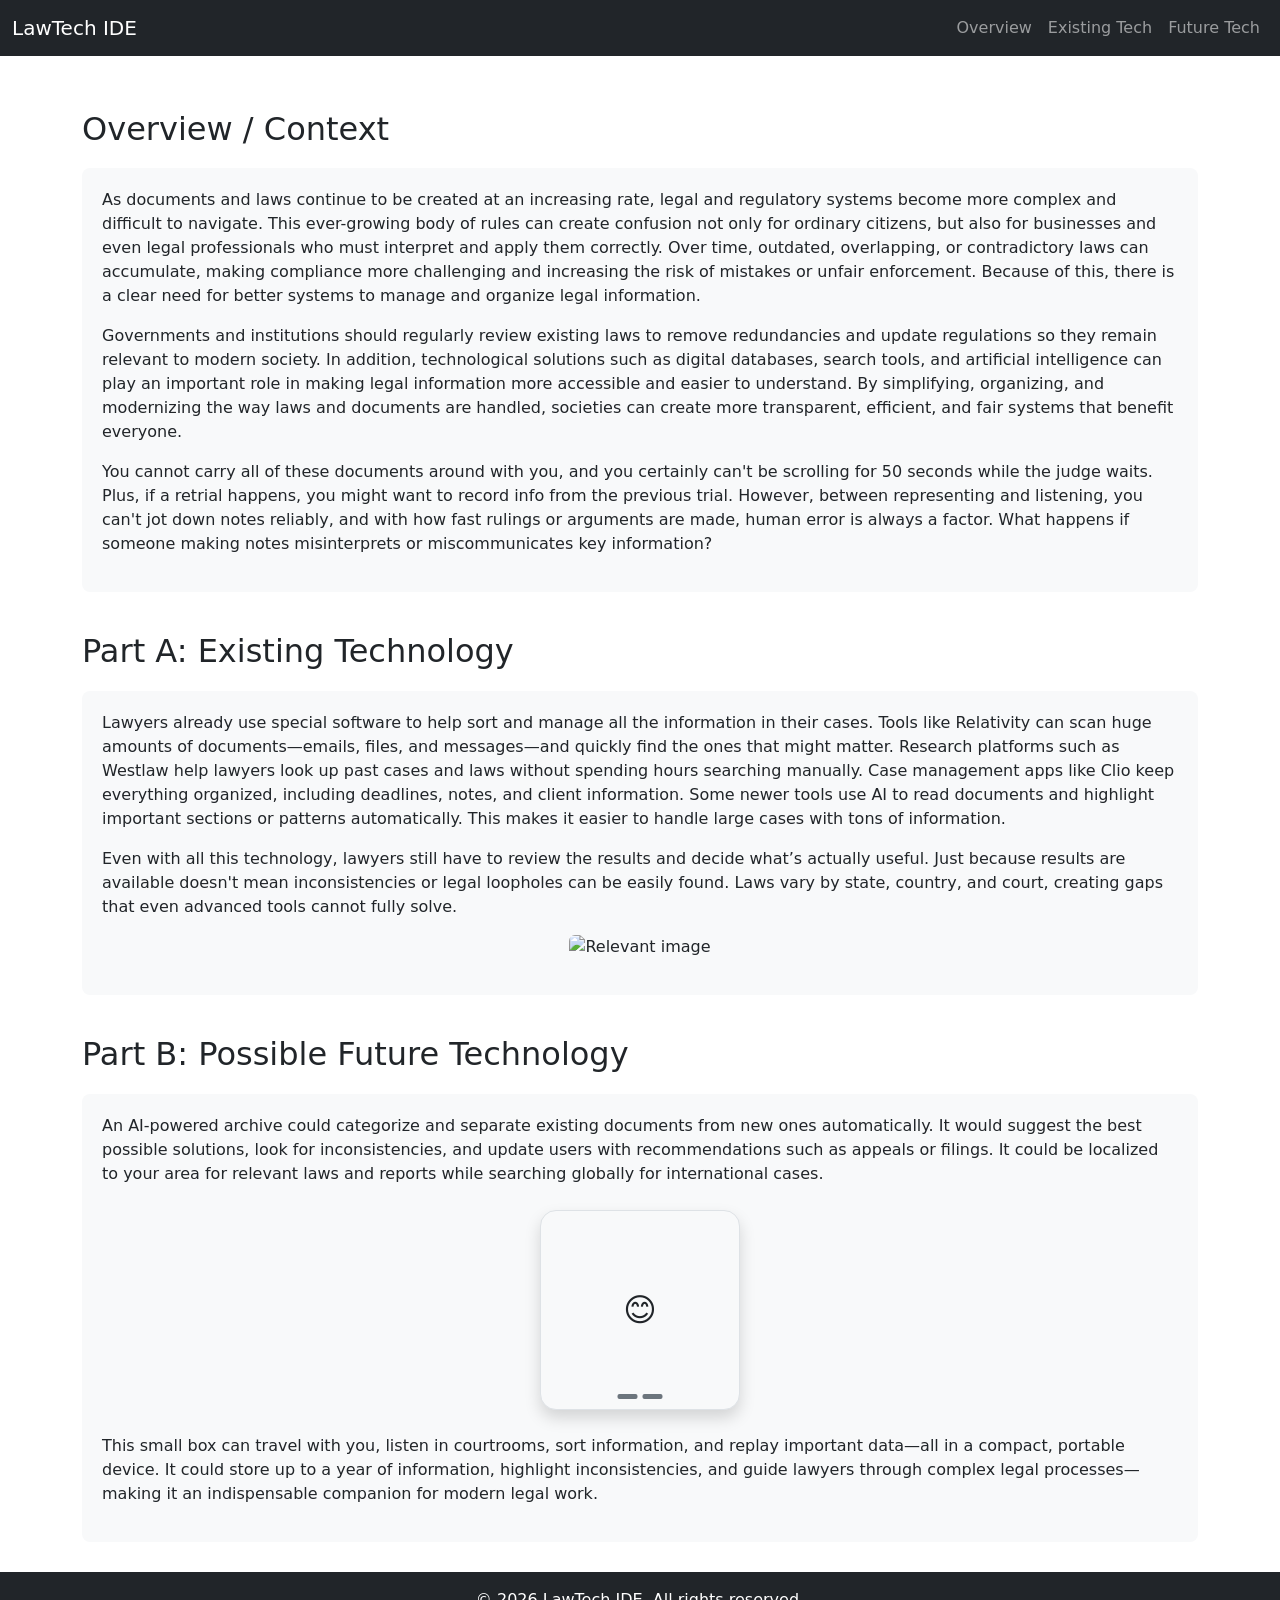
==== index.html @ 270663e6 "save" ====
<!DOCTYPE html>
<html lang="en">
<head>
    <meta charset="UTF-8">
    <meta name="viewport" content="width=device-width, initial-scale=1.0">
    <title>Law Technology Overview</title>
    <!-- Bootstrap CSS -->
    <link href="https://cdn.jsdelivr.net/npm/bootstrap@5.3.2/dist/css/bootstrap.min.css" rel="stylesheet">
    <style>
        body {
            padding-top: 70px;
        }
        .section-title {
            margin-top: 40px;
            margin-bottom: 20px;
        }
        .content-box {
            background-color: #f8f9fa;
            padding: 20px;
            border-radius: 8px;
            margin-bottom: 30px;
        }
        .code-editor-placeholder {
            background-color: #e9ecef;
            height: 300px;
            border-radius: 5px;
            padding: 10px;
            font-family: monospace;
            overflow-y: auto;
        }
    </style>
</head>
<body>

<!-- Navbar -->
<nav class="navbar navbar-expand-lg navbar-dark bg-dark fixed-top">
  <div class="container-fluid">
    <a class="navbar-brand" href="#">LawTech IDE</a>
    <button class="navbar-toggler" type="button" data-bs-toggle="collapse" data-bs-target="#navbarNav"
      aria-controls="navbarNav" aria-expanded="false" aria-label="Toggle navigation">
      <span class="navbar-toggler-icon"></span>
    </button>
    <div class="collapse navbar-collapse" id="navbarNav">
      <ul class="navbar-nav ms-auto">
        <li class="nav-item"><a class="nav-link" href="#overview">Overview</a></li>
        <li class="nav-item"><a class="nav-link" href="#existing-tech">Existing Tech</a></li>
        <li class="nav-item"><a class="nav-link" href="#future-tech">Future Tech</a></li>
      </ul>
    </div>
  </div>
</nav>

<!-- Overview Section -->
<div class="container" id="overview">
    <h2 class="section-title">Overview / Context</h2>
    <div class="content-box">
        <p>As documents and laws continue to be created at an increasing rate, legal and regulatory systems become more complex and difficult to navigate. This ever-growing body of rules can create confusion not only for ordinary citizens, but also for businesses and even legal professionals who must interpret and apply them correctly. Over time, outdated, overlapping, or contradictory laws can accumulate, making compliance more challenging and increasing the risk of mistakes or unfair enforcement. Because of this, there is a clear need for better systems to manage and organize legal information.</p>
        <p>Governments and institutions should regularly review existing laws to remove redundancies and update regulations so they remain relevant to modern society. In addition, technological solutions such as digital databases, search tools, and artificial intelligence can play an important role in making legal information more accessible and easier to understand. By simplifying, organizing, and modernizing the way laws and documents are handled, societies can create more transparent, efficient, and fair systems that benefit everyone.</p>
        <p>You cannot carry all of these documents around with you, and you certainly can't be scrolling for 50 seconds while the judge waits. Plus, if a retrial happens, you might want to record info from the previous trial. However, between representing and listening, you can't jot down notes reliably, and with how fast rulings or arguments are made, human error is always a factor. What happens if someone making notes misinterprets or miscommunicates key information?</p>
    </div>
</div>

<!-- Existing Technology Section -->
<div class="container" id="existing-tech">
    <h2 class="section-title">Part A: Existing Technology</h2>
    <div class="content-box">
        <p>Lawyers already use special software to help sort and manage all the information in their cases. Tools like Relativity can scan huge amounts of documents—emails, files, and messages—and quickly find the ones that might matter. Research platforms such as Westlaw help lawyers look up past cases and laws without spending hours searching manually. Case management apps like Clio keep everything organized, including deadlines, notes, and client information. Some newer tools use AI to read documents and highlight important sections or patterns automatically. This makes it easier to handle large cases with tons of information.</p>
        <p>Even with all this technology, lawyers still have to review the results and decide what’s actually useful. Just because results are available doesn't mean inconsistencies or legal loopholes can be easily found. Laws vary by state, country, and court, creating gaps that even advanced tools cannot fully solve.</p>
        <div class="text-center my-3">
            <img src="image_URL" alt="Relevant image" class="img-fluid rounded">
        </div>
    </div>
</div>

<!-- Future Technology Section -->
<div class="container" id="future-tech">
    <h2 class="section-title">Part B: Possible Future Technology</h2>
    <div class="content-box">
        <p>An AI-powered archive could categorize and separate existing documents from new ones automatically. It would suggest the best possible solutions, look for inconsistencies, and update users with recommendations such as appeals or filings. It could be localized to your area for relevant laws and reports while searching globally for international cases.</p>

        <!-- Mock device showcasing the future AI -->
        <div class="d-flex justify-content-center my-4">
            <div class="border rounded-4 shadow p-3" style="width:200px; height:200px; background-color:#f8f9fa; position: relative;">
                <!-- Cute face screen -->
                <div style="width:100%; height:100%; display:flex; align-items:center; justify-content:center; font-size:2rem;">
                    😊
                </div>
                <!-- Optional small details/buttons -->
                <div style="position:absolute; bottom:10px; left:50%; transform:translateX(-50%); display:flex; gap:5px;">
                    <div style="width:20px; height:5px; background:#6c757d; border-radius:2px;"></div>
                    <div style="width:20px; height:5px; background:#6c757d; border-radius:2px;"></div>
                </div>
            </div>
        </div>

        <p>This small box can travel with you, listen in courtrooms, sort information, and replay important data—all in a compact, portable device. It could store up to a year of information, highlight inconsistencies, and guide lawyers through complex legal processes—making it an indispensable companion for modern legal work.</p>
    </div>
</div>

<!-- Footer -->
<footer class="bg-dark text-white text-center py-3 mt-4">
    &copy; 2026 LawTech IDE. All rights reserved.
</footer>

<!-- Bootstrap JS -->
<script src="https://cdn.jsdelivr.net/npm/bootstrap@5.3.2/dist/js/bootstrap.bundle.min.js"></script>
</body>
</html>
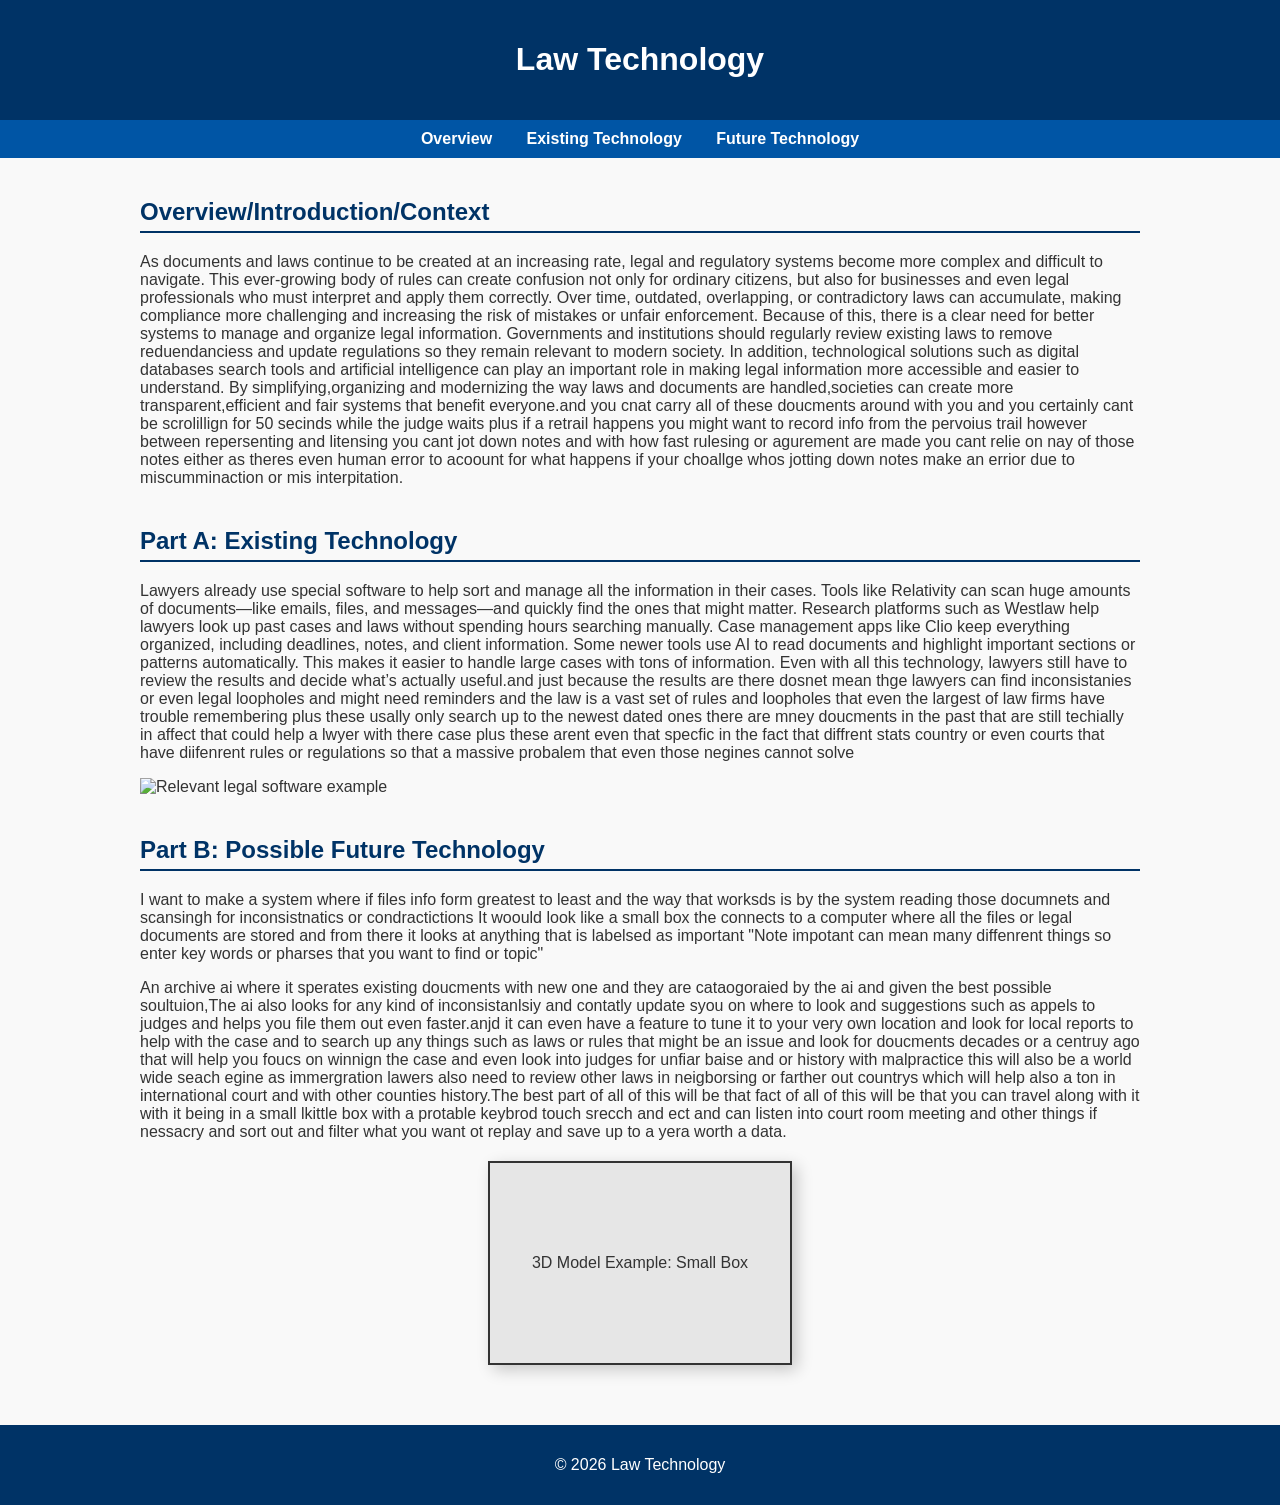
==== commit ead54a49: "avse" ====
--- a/index.html
+++ b/index.html
@@ -3,106 +3,118 @@
 <head>
     <meta charset="UTF-8">
     <meta name="viewport" content="width=device-width, initial-scale=1.0">
-    <title>Law Technology Overview</title>
-    <!-- Bootstrap CSS -->
-    <link href="https://cdn.jsdelivr.net/npm/bootstrap@5.3.2/dist/css/bootstrap.min.css" rel="stylesheet">
+    <title>Law Technology</title>
     <style>
         body {
-            padding-top: 70px;
+            font-family: Arial, sans-serif;
+            margin: 0;
+            padding: 0;
+            background-color: #f9f9f9;
+            color: #333;
         }
-        .section-title {
-            margin-top: 40px;
-            margin-bottom: 20px;
+
+        header {
+            background-color: #003366;
+            color: #fff;
+            padding: 20px;
+            text-align: center;
         }
-        .content-box {
-            background-color: #f8f9fa;
+
+        nav {
+            background-color: #0055a5;
+            padding: 10px;
+            text-align: center;
+        }
+
+        nav a {
+            color: #fff;
+            margin: 0 15px;
+            text-decoration: none;
+            font-weight: bold;
+        }
+
+        main {
             padding: 20px;
-            border-radius: 8px;
-            margin-bottom: 30px;
+            max-width: 1000px;
+            margin: auto;
         }
-        .code-editor-placeholder {
-            background-color: #e9ecef;
-            height: 300px;
-            border-radius: 5px;
-            padding: 10px;
-            font-family: monospace;
-            overflow-y: auto;
+
+        section {
+            margin-bottom: 40px;
+        }
+
+        h2 {
+            color: #003366;
+            border-bottom: 2px solid #003366;
+            padding-bottom: 5px;
+        }
+
+        img {
+            max-width: 100%;
+            height: auto;
+            display: block;
+            margin: 15px 0;
+        }
+
+        .frame-example {
+            border: 2px solid #333;
+            width: 300px;
+            height: 200px;
+            margin: 20px auto;
+            display: flex;
+            align-items: center;
+            justify-content: center;
+            background-color: #e6e6e6;
+            box-shadow: 5px 5px 15px rgba(0,0,0,0.2);
+        }
+
+        footer {
+            background-color: #003366;
+            color: #fff;
+            text-align: center;
+            padding: 15px;
         }
     </style>
 </head>
 <body>
 
-<!-- Navbar -->
-<nav class="navbar navbar-expand-lg navbar-dark bg-dark fixed-top">
-  <div class="container-fluid">
-    <a class="navbar-brand" href="#">LawTech IDE</a>
-    <button class="navbar-toggler" type="button" data-bs-toggle="collapse" data-bs-target="#navbarNav"
-      aria-controls="navbarNav" aria-expanded="false" aria-label="Toggle navigation">
-      <span class="navbar-toggler-icon"></span>
-    </button>
-    <div class="collapse navbar-collapse" id="navbarNav">
-      <ul class="navbar-nav ms-auto">
-        <li class="nav-item"><a class="nav-link" href="#overview">Overview</a></li>
-        <li class="nav-item"><a class="nav-link" href="#existing-tech">Existing Tech</a></li>
-        <li class="nav-item"><a class="nav-link" href="#future-tech">Future Tech</a></li>
-      </ul>
-    </div>
-  </div>
+<header>
+    <h1>Law Technology</h1>
+</header>
+
+<nav>
+    <a href="#overview">Overview</a>
+    <a href="#existing-tech">Existing Technology</a>
+    <a href="#future-tech">Future Technology</a>
 </nav>
 
-<!-- Overview Section -->
-<div class="container" id="overview">
-    <h2 class="section-title">Overview / Context</h2>
-    <div class="content-box">
-        <p>As documents and laws continue to be created at an increasing rate, legal and regulatory systems become more complex and difficult to navigate. This ever-growing body of rules can create confusion not only for ordinary citizens, but also for businesses and even legal professionals who must interpret and apply them correctly. Over time, outdated, overlapping, or contradictory laws can accumulate, making compliance more challenging and increasing the risk of mistakes or unfair enforcement. Because of this, there is a clear need for better systems to manage and organize legal information.</p>
-        <p>Governments and institutions should regularly review existing laws to remove redundancies and update regulations so they remain relevant to modern society. In addition, technological solutions such as digital databases, search tools, and artificial intelligence can play an important role in making legal information more accessible and easier to understand. By simplifying, organizing, and modernizing the way laws and documents are handled, societies can create more transparent, efficient, and fair systems that benefit everyone.</p>
-        <p>You cannot carry all of these documents around with you, and you certainly can't be scrolling for 50 seconds while the judge waits. Plus, if a retrial happens, you might want to record info from the previous trial. However, between representing and listening, you can't jot down notes reliably, and with how fast rulings or arguments are made, human error is always a factor. What happens if someone making notes misinterprets or miscommunicates key information?</p>
-    </div>
-</div>
+<main>
+    <section id="overview">
+        <h2>Overview/Introduction/Context</h2>
+        <p>As documents and laws continue to be created at an increasing rate, legal and regulatory systems become more complex and difficult to navigate. This ever-growing body of rules can create confusion not only for ordinary citizens, but also for businesses and even legal professionals who must interpret and apply them correctly. Over time, outdated, overlapping, or contradictory laws can accumulate, making compliance more challenging and increasing the risk of mistakes or unfair enforcement. Because of this, there is a clear need for better systems to manage and organize legal information. Governments and institutions should regularly review existing laws to remove reduendanciess and update regulations so they remain relevant to modern society. In addition, technological solutions such as digital databases search tools and artificial intelligence can play an important role in making legal information more accessible and easier to understand. By simplifying,organizing and modernizing the way laws and documents are handled,societies can create more transparent,efficient and fair systems that benefit everyone.and you cnat carry all of these doucments around with you and you certainly cant be scrolillign for 50 secinds while the judge waits plus if a retrail happens you might want to record info from the pervoius trail however between repersenting and litensing you cant jot down notes and with how fast rulesing or agurement are made you cant relie on nay of those notes either as theres even human error to acoount for what happens if your choallge whos jotting down notes make an errior due to miscumminaction or mis interpitation.</p>
+    </section>
 
-<!-- Existing Technology Section -->
-<div class="container" id="existing-tech">
-    <h2 class="section-title">Part A: Existing Technology</h2>
-    <div class="content-box">
-        <p>Lawyers already use special software to help sort and manage all the information in their cases. Tools like Relativity can scan huge amounts of documents—emails, files, and messages—and quickly find the ones that might matter. Research platforms such as Westlaw help lawyers look up past cases and laws without spending hours searching manually. Case management apps like Clio keep everything organized, including deadlines, notes, and client information. Some newer tools use AI to read documents and highlight important sections or patterns automatically. This makes it easier to handle large cases with tons of information.</p>
-        <p>Even with all this technology, lawyers still have to review the results and decide what’s actually useful. Just because results are available doesn't mean inconsistencies or legal loopholes can be easily found. Laws vary by state, country, and court, creating gaps that even advanced tools cannot fully solve.</p>
-        <div class="text-center my-3">
-            <img src="image_URL" alt="Relevant image" class="img-fluid rounded">
+    <section id="existing-tech">
+        <h2>Part A: Existing Technology</h2>
+        <p>Lawyers already use special software to help sort and manage all the information in their cases. Tools like Relativity can scan huge amounts of documents—like emails, files, and messages—and quickly find the ones that might matter. Research platforms such as Westlaw help lawyers look up past cases and laws without spending hours searching manually. Case management apps like Clio keep everything organized, including deadlines, notes, and client information. Some newer tools use AI to read documents and highlight important sections or patterns automatically. This makes it easier to handle large cases with tons of information. Even with all this technology, lawyers still have to review the results and decide what’s actually useful.and just because the results are there dosnet mean thge lawyers can find inconsistanies or even legal loopholes and might need reminders and the law is a vast set of rules and loopholes that even the largest of law firms have trouble remembering plus these usally only search up to the newest dated ones there are mney doucments in the past that are still techially in affect that could help a lwyer with there case plus these arent even that specfic in the fact that diffrent stats country or even courts that have diifenrent rules or regulations so that a massive probalem that even those negines cannot solve</p>
+        <img src="image_URL_here" alt="Relevant legal software example">
+    </section>
+
+    <section id="future-tech">
+        <h2>Part B: Possible Future Technology</h2>
+        <p>I want to make a system where if files info form greatest to least and the way that worksds is by the system reading those documnets and scansingh for inconsistnatics or condractictions It woould look like a small box the connects to a computer where all the files or legal documents are stored and from there it looks at anything that is labelsed as important "Note impotant can mean many diffenrent things so enter key words or pharses that you want to find or topic"</p>
+
+        <p>An archive ai where it sperates existing doucments with new one and they are cataogoraied by the ai and given the best possible soultuion,The ai also looks for any kind of inconsistanlsiy and contatly update syou on where to look and suggestions such as appels to judges and helps you file them out even faster.anjd it can even have a feature to tune it to your very own location and look for local reports to help with the case and to search up any things such as laws or rules that might be an issue and look for doucments decades or a centruy ago that will help you foucs on winnign the case and even look into judges for unfiar baise and or history with malpractice this will also be a world wide seach egine as immergration lawers also need to review other laws in neigborsing or farther out countrys which will help also a ton in international court and with other counties history.The best part of all of this will be that fact of all of this will be that you can travel along with it with it being in a small lkittle box with a protable keybrod touch srecch and ect and can listen into court room meeting and other things if nessacry and sort out and filter what you want ot replay and save up to a yera worth a data.</p>
+
+        <div class="frame-example">
+            <p>3D Model Example: Small Box</p>
         </div>
-    </div>
-</div>
+    </section>
+</main>
 
-<!-- Future Technology Section -->
-<div class="container" id="future-tech">
-    <h2 class="section-title">Part B: Possible Future Technology</h2>
-    <div class="content-box">
-        <p>An AI-powered archive could categorize and separate existing documents from new ones automatically. It would suggest the best possible solutions, look for inconsistencies, and update users with recommendations such as appeals or filings. It could be localized to your area for relevant laws and reports while searching globally for international cases.</p>
-
-        <!-- Mock device showcasing the future AI -->
-        <div class="d-flex justify-content-center my-4">
-            <div class="border rounded-4 shadow p-3" style="width:200px; height:200px; background-color:#f8f9fa; position: relative;">
-                <!-- Cute face screen -->
-                <div style="width:100%; height:100%; display:flex; align-items:center; justify-content:center; font-size:2rem;">
-                    😊
-                </div>
-                <!-- Optional small details/buttons -->
-                <div style="position:absolute; bottom:10px; left:50%; transform:translateX(-50%); display:flex; gap:5px;">
-                    <div style="width:20px; height:5px; background:#6c757d; border-radius:2px;"></div>
-                    <div style="width:20px; height:5px; background:#6c757d; border-radius:2px;"></div>
-                </div>
-            </div>
-        </div>
-
-        <p>This small box can travel with you, listen in courtrooms, sort information, and replay important data—all in a compact, portable device. It could store up to a year of information, highlight inconsistencies, and guide lawyers through complex legal processes—making it an indispensable companion for modern legal work.</p>
-    </div>
-</div>
-
-<!-- Footer -->
-<footer class="bg-dark text-white text-center py-3 mt-4">
-    &copy; 2026 LawTech IDE. All rights reserved.
+<footer>
+    <p>&copy; 2026 Law Technology</p>
 </footer>
 
-<!-- Bootstrap JS -->
-<script src="https://cdn.jsdelivr.net/npm/bootstrap@5.3.2/dist/js/bootstrap.bundle.min.js"></script>
 </body>
 </html>
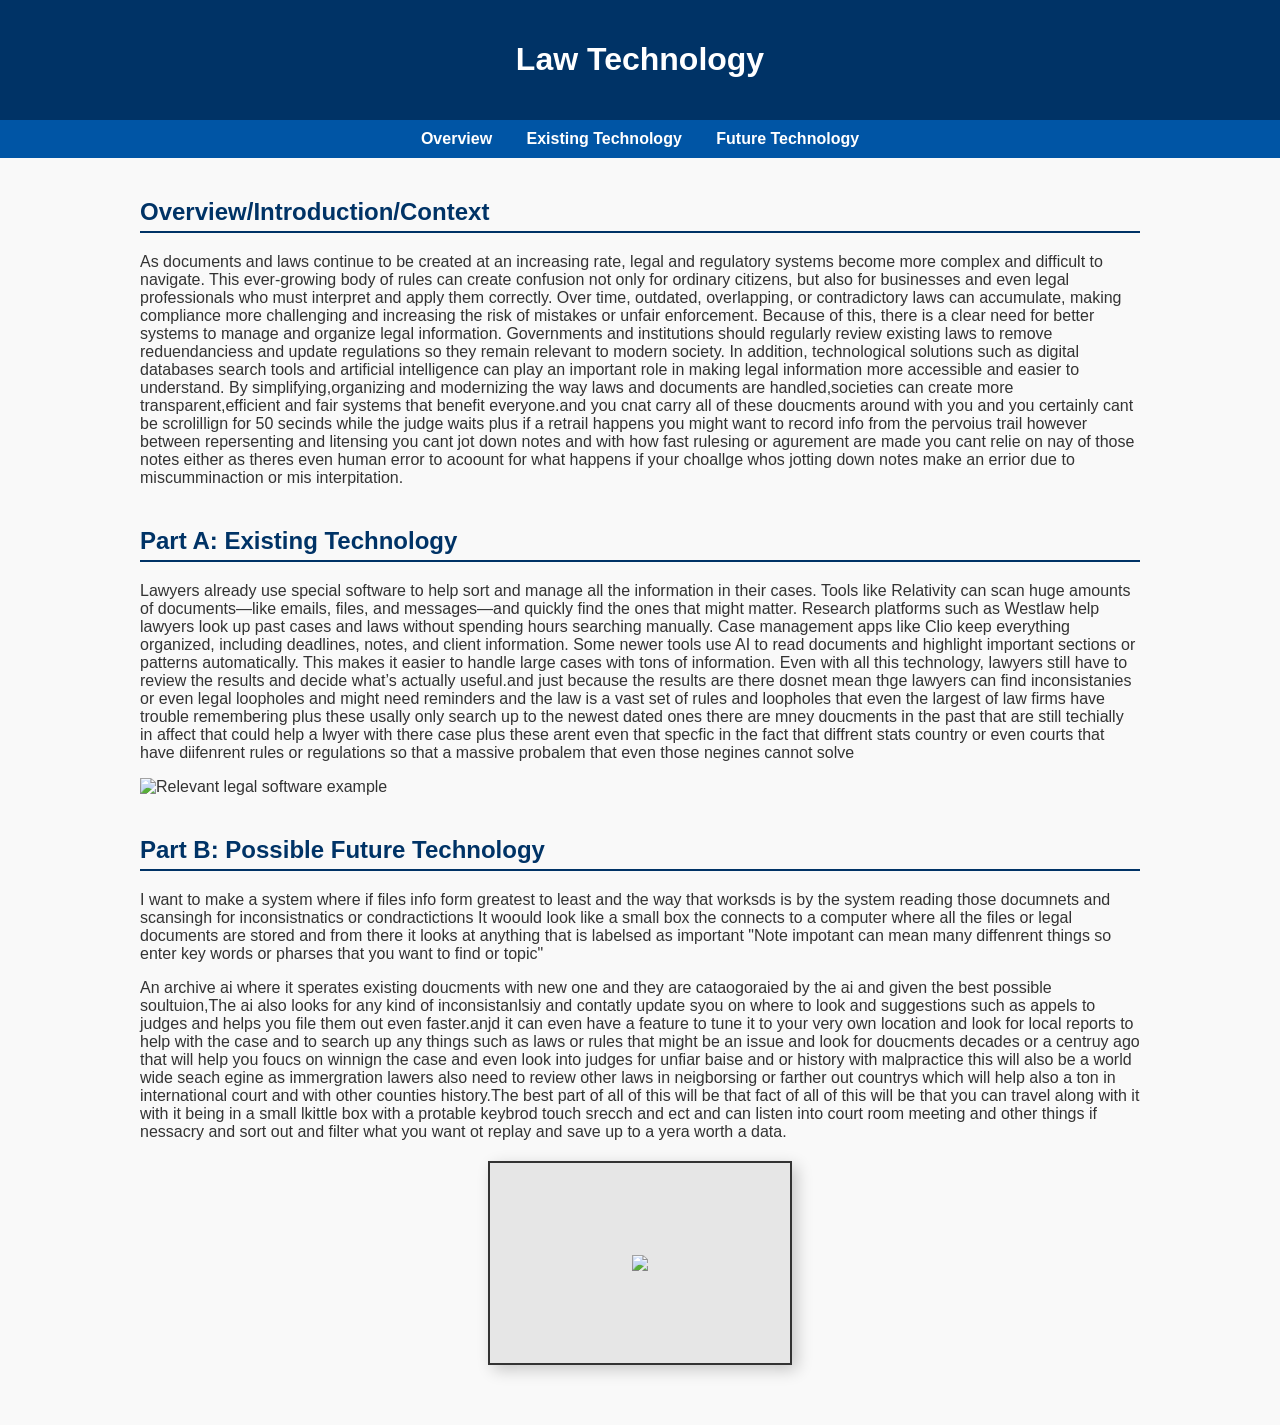
==== commit f730741c: "save" ====
--- a/index.html
+++ b/index.html
@@ -107,14 +107,12 @@
         <p>An archive ai where it sperates existing doucments with new one and they are cataogoraied by the ai and given the best possible soultuion,The ai also looks for any kind of inconsistanlsiy and contatly update syou on where to look and suggestions such as appels to judges and helps you file them out even faster.anjd it can even have a feature to tune it to your very own location and look for local reports to help with the case and to search up any things such as laws or rules that might be an issue and look for doucments decades or a centruy ago that will help you foucs on winnign the case and even look into judges for unfiar baise and or history with malpractice this will also be a world wide seach egine as immergration lawers also need to review other laws in neigborsing or farther out countrys which will help also a ton in international court and with other counties history.The best part of all of this will be that fact of all of this will be that you can travel along with it with it being in a small lkittle box with a protable keybrod touch srecch and ect and can listen into court room meeting and other things if nessacry and sort out and filter what you want ot replay and save up to a yera worth a data.</p>
 
         <div class="frame-example">
-            <p>3D Model Example: Small Box</p>
+    <img src="Screenshot 2026-05-03 10.15.03 PM.png"
+
         </div>
     </section>
 </main>
 
-<footer>
-    <p>&copy; 2026 Law Technology</p>
-</footer>
 
 </body>
 </html>
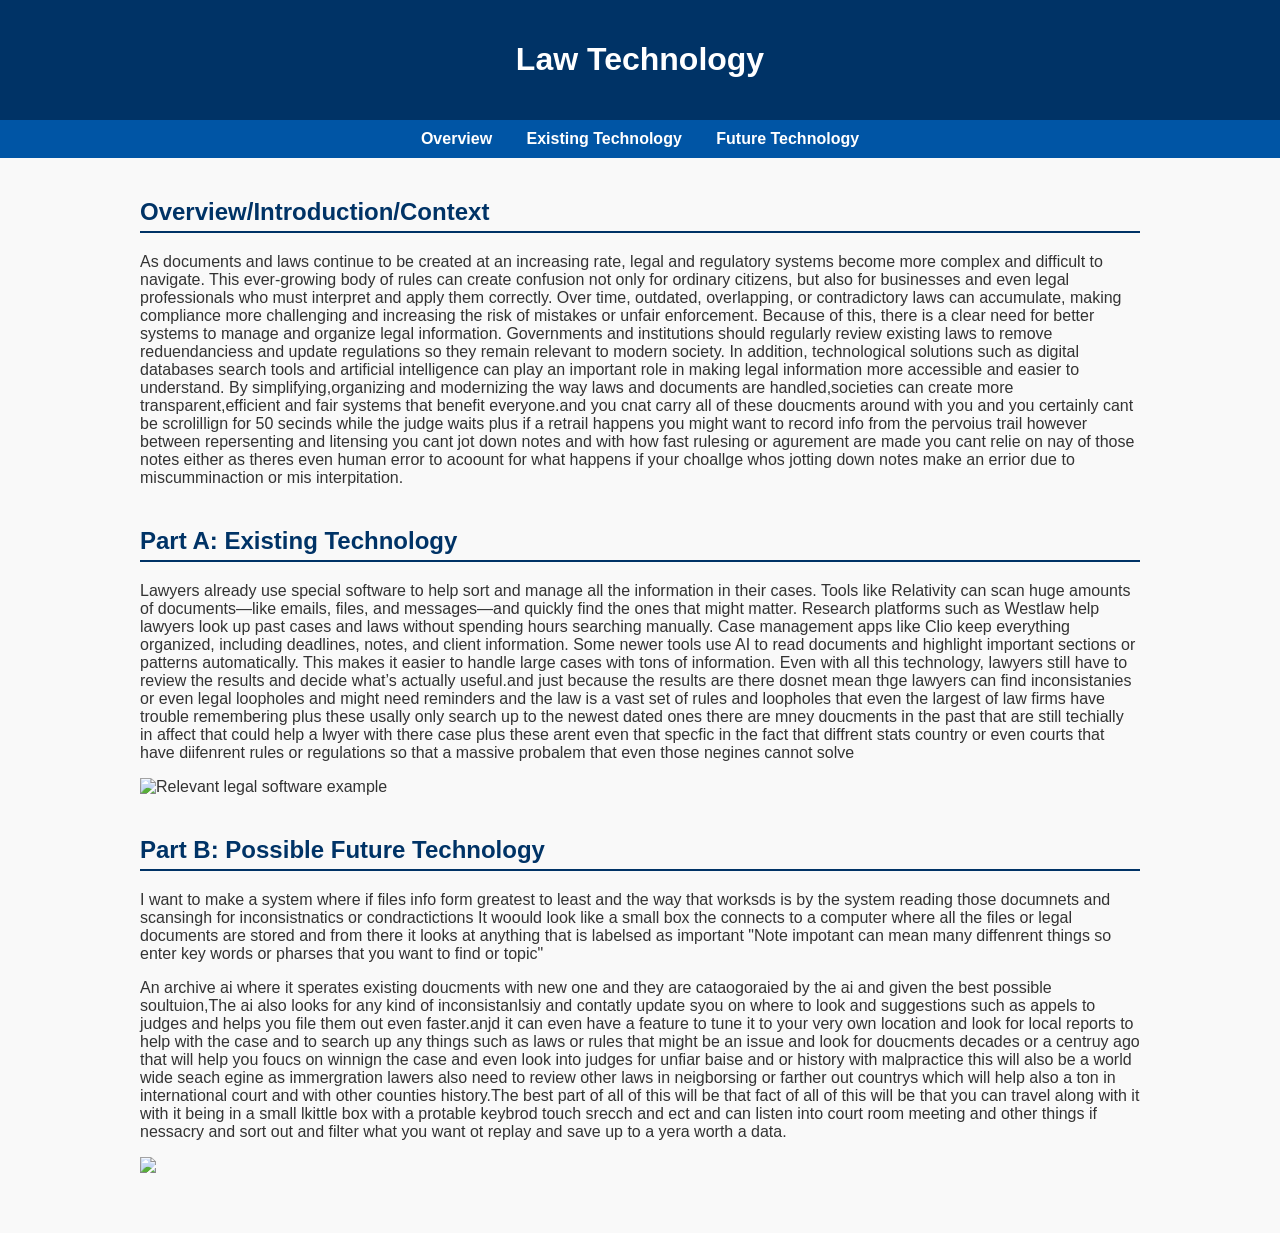
==== commit 8aaf8c69: "save" ====
--- a/index.html
+++ b/index.html
@@ -1,8 +1,5 @@
-<!DOCTYPE html>
-<html lang="en">
+
 <head>
-    <meta charset="UTF-8">
-    <meta name="viewport" content="width=device-width, initial-scale=1.0">
     <title>Law Technology</title>
     <style>
         body {
@@ -49,14 +46,14 @@
             padding-bottom: 5px;
         }
 
-        img {
+         {
             max-width: 100%;
             height: auto;
             display: block;
             margin: 15px 0;
         }
 
-        .frame-example {
+         {
             border: 2px solid #333;
             width: 300px;
             height: 200px;
@@ -97,7 +94,7 @@
     <section id="existing-tech">
         <h2>Part A: Existing Technology</h2>
         <p>Lawyers already use special software to help sort and manage all the information in their cases. Tools like Relativity can scan huge amounts of documents—like emails, files, and messages—and quickly find the ones that might matter. Research platforms such as Westlaw help lawyers look up past cases and laws without spending hours searching manually. Case management apps like Clio keep everything organized, including deadlines, notes, and client information. Some newer tools use AI to read documents and highlight important sections or patterns automatically. This makes it easier to handle large cases with tons of information. Even with all this technology, lawyers still have to review the results and decide what’s actually useful.and just because the results are there dosnet mean thge lawyers can find inconsistanies or even legal loopholes and might need reminders and the law is a vast set of rules and loopholes that even the largest of law firms have trouble remembering plus these usally only search up to the newest dated ones there are mney doucments in the past that are still techially in affect that could help a lwyer with there case plus these arent even that specfic in the fact that diffrent stats country or even courts that have diifenrent rules or regulations so that a massive probalem that even those negines cannot solve</p>
-        <img src="image_URL_here" alt="Relevant legal software example">
+        <img src="law-firms-logos.html" alt="Relevant legal software example">
     </section>
 
     <section id="future-tech">
@@ -107,7 +104,7 @@
         <p>An archive ai where it sperates existing doucments with new one and they are cataogoraied by the ai and given the best possible soultuion,The ai also looks for any kind of inconsistanlsiy and contatly update syou on where to look and suggestions such as appels to judges and helps you file them out even faster.anjd it can even have a feature to tune it to your very own location and look for local reports to help with the case and to search up any things such as laws or rules that might be an issue and look for doucments decades or a centruy ago that will help you foucs on winnign the case and even look into judges for unfiar baise and or history with malpractice this will also be a world wide seach egine as immergration lawers also need to review other laws in neigborsing or farther out countrys which will help also a ton in international court and with other counties history.The best part of all of this will be that fact of all of this will be that you can travel along with it with it being in a small lkittle box with a protable keybrod touch srecch and ect and can listen into court room meeting and other things if nessacry and sort out and filter what you want ot replay and save up to a yera worth a data.</p>
 
         <div class="frame-example">
-    <img src="Screenshot 2026-05-03 10.15.03 PM.png"
+    <img src=
 
         </div>
     </section>
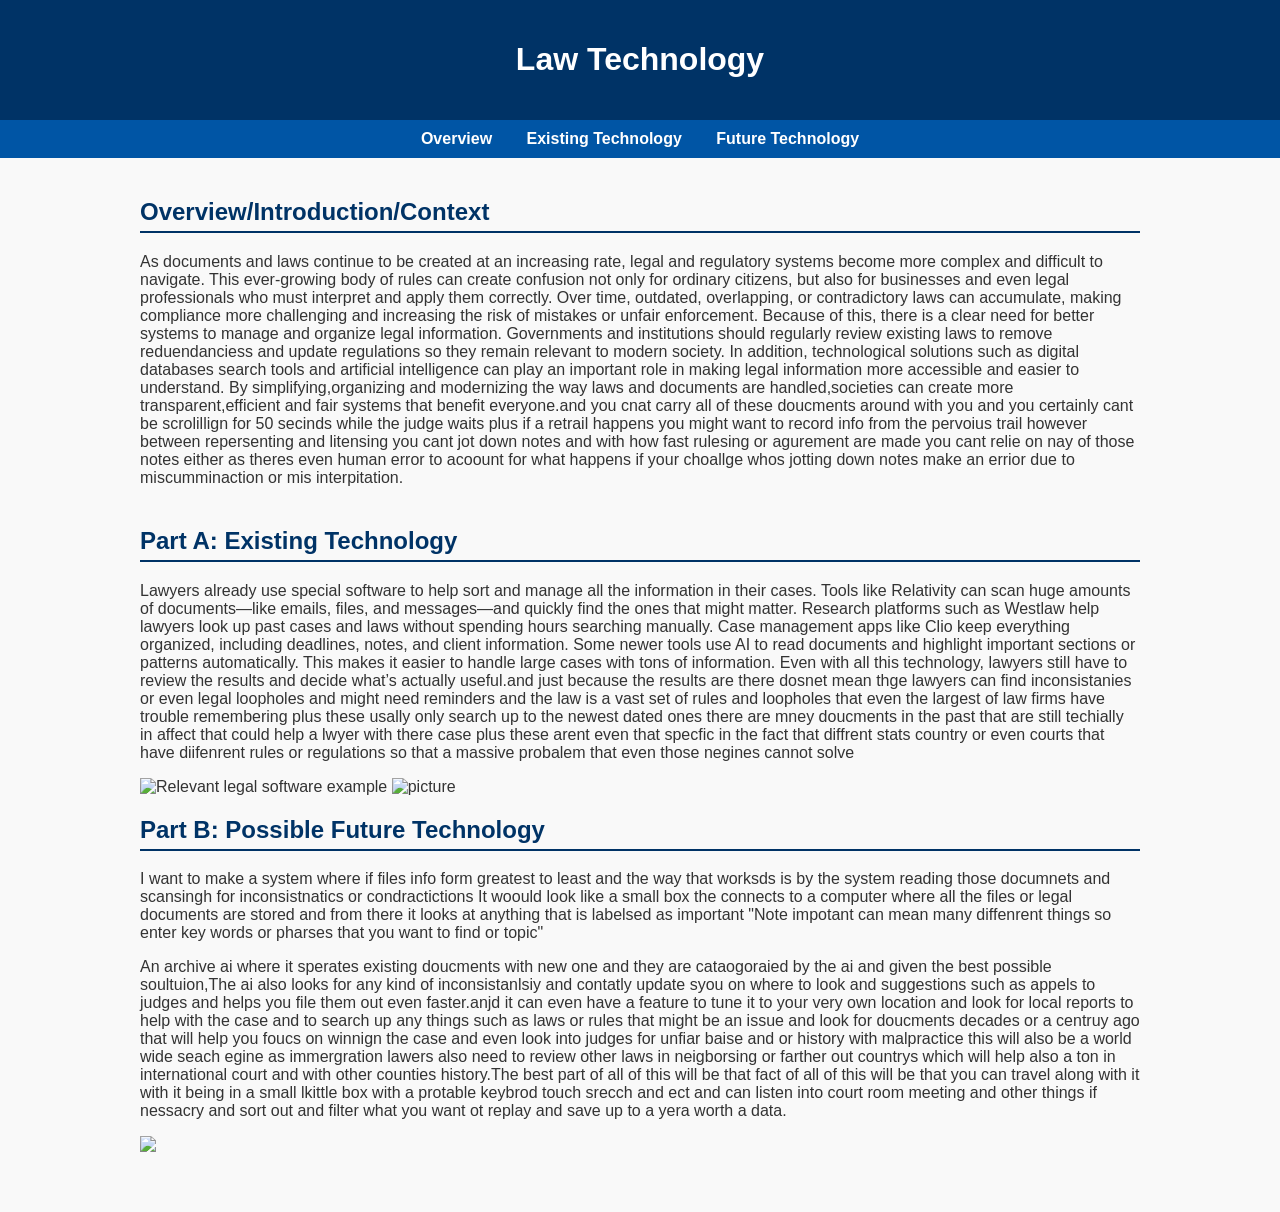
==== commit c05b5a55: "save" ====
--- a/index.html
+++ b/index.html
@@ -94,7 +94,8 @@
     <section id="existing-tech">
         <h2>Part A: Existing Technology</h2>
         <p>Lawyers already use special software to help sort and manage all the information in their cases. Tools like Relativity can scan huge amounts of documents—like emails, files, and messages—and quickly find the ones that might matter. Research platforms such as Westlaw help lawyers look up past cases and laws without spending hours searching manually. Case management apps like Clio keep everything organized, including deadlines, notes, and client information. Some newer tools use AI to read documents and highlight important sections or patterns automatically. This makes it easier to handle large cases with tons of information. Even with all this technology, lawyers still have to review the results and decide what’s actually useful.and just because the results are there dosnet mean thge lawyers can find inconsistanies or even legal loopholes and might need reminders and the law is a vast set of rules and loopholes that even the largest of law firms have trouble remembering plus these usally only search up to the newest dated ones there are mney doucments in the past that are still techially in affect that could help a lwyer with there case plus these arent even that specfic in the fact that diffrent stats country or even courts that have diifenrent rules or regulations so that a massive probalem that even those negines cannot solve</p>
-        <img src="law-firms-logos.html" alt="Relevant legal software example">
+        <img src="pic1jpeg" alt="Relevant legal software example">
+        <img src="pic2jpeg" alt="picture"
     </section>
 
     <section id="future-tech">
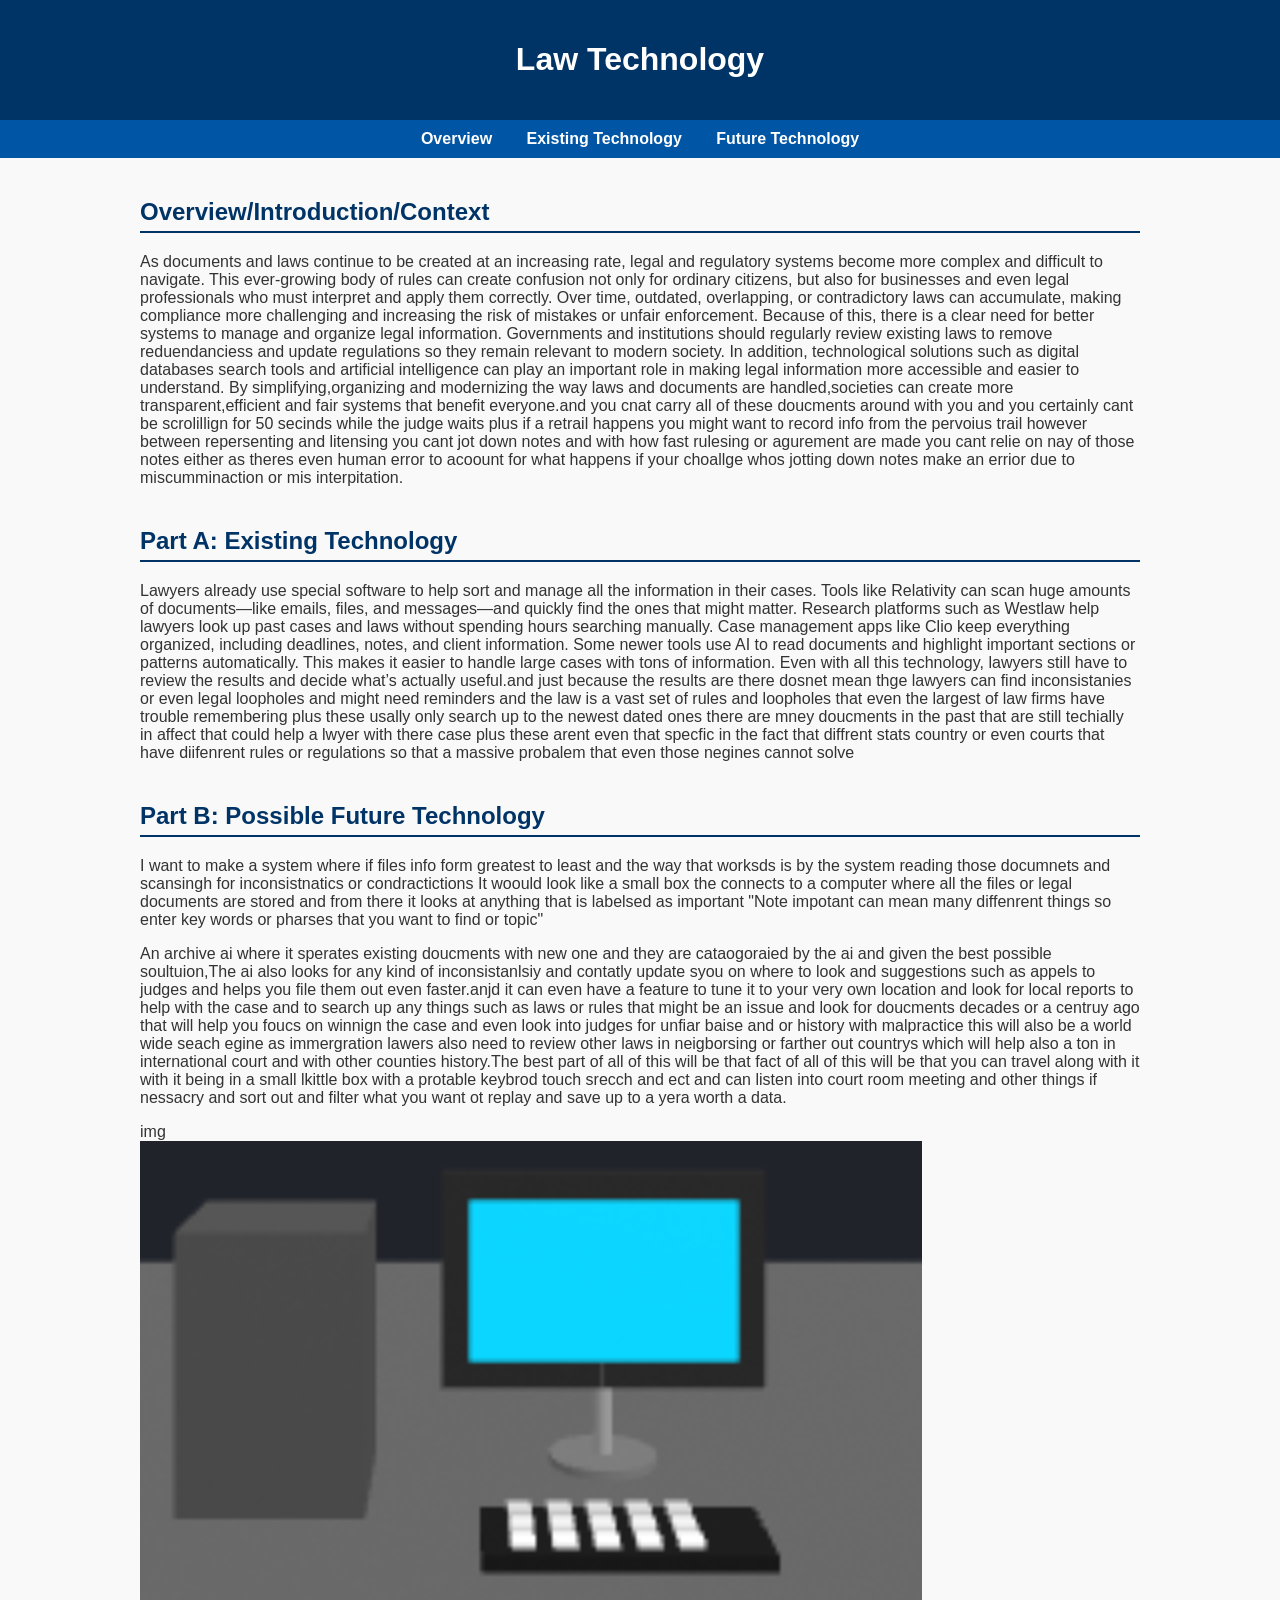
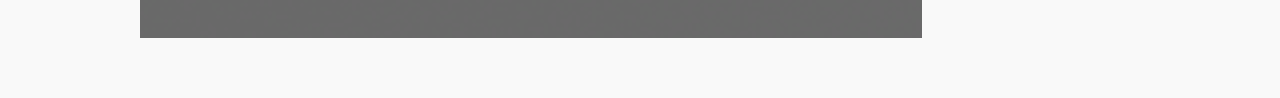
==== commit cd43799a: "save" ====
--- a/index.html
+++ b/index.html
@@ -94,8 +94,8 @@
     <section id="existing-tech">
         <h2>Part A: Existing Technology</h2>
         <p>Lawyers already use special software to help sort and manage all the information in their cases. Tools like Relativity can scan huge amounts of documents—like emails, files, and messages—and quickly find the ones that might matter. Research platforms such as Westlaw help lawyers look up past cases and laws without spending hours searching manually. Case management apps like Clio keep everything organized, including deadlines, notes, and client information. Some newer tools use AI to read documents and highlight important sections or patterns automatically. This makes it easier to handle large cases with tons of information. Even with all this technology, lawyers still have to review the results and decide what’s actually useful.and just because the results are there dosnet mean thge lawyers can find inconsistanies or even legal loopholes and might need reminders and the law is a vast set of rules and loopholes that even the largest of law firms have trouble remembering plus these usally only search up to the newest dated ones there are mney doucments in the past that are still techially in affect that could help a lwyer with there case plus these arent even that specfic in the fact that diffrent stats country or even courts that have diifenrent rules or regulations so that a massive probalem that even those negines cannot solve</p>
-        <img src="pic1jpeg" alt="Relevant legal software example">
-        <img src="pic2jpeg" alt="picture"
+
+
     </section>
 
     <section id="future-tech">
@@ -103,9 +103,9 @@
         <p>I want to make a system where if files info form greatest to least and the way that worksds is by the system reading those documnets and scansingh for inconsistnatics or condractictions It woould look like a small box the connects to a computer where all the files or legal documents are stored and from there it looks at anything that is labelsed as important "Note impotant can mean many diffenrent things so enter key words or pharses that you want to find or topic"</p>
 
         <p>An archive ai where it sperates existing doucments with new one and they are cataogoraied by the ai and given the best possible soultuion,The ai also looks for any kind of inconsistanlsiy and contatly update syou on where to look and suggestions such as appels to judges and helps you file them out even faster.anjd it can even have a feature to tune it to your very own location and look for local reports to help with the case and to search up any things such as laws or rules that might be an issue and look for doucments decades or a centruy ago that will help you foucs on winnign the case and even look into judges for unfiar baise and or history with malpractice this will also be a world wide seach egine as immergration lawers also need to review other laws in neigborsing or farther out countrys which will help also a ton in international court and with other counties history.The best part of all of this will be that fact of all of this will be that you can travel along with it with it being in a small lkittle box with a protable keybrod touch srecch and ect and can listen into court room meeting and other things if nessacry and sort out and filter what you want ot replay and save up to a yera worth a data.</p>
-
+        img
         <div class="frame-example">
-    <img src=
+    <img src="Screenshot 2026-05-19 6.23.00 AM.png">
 
         </div>
     </section>
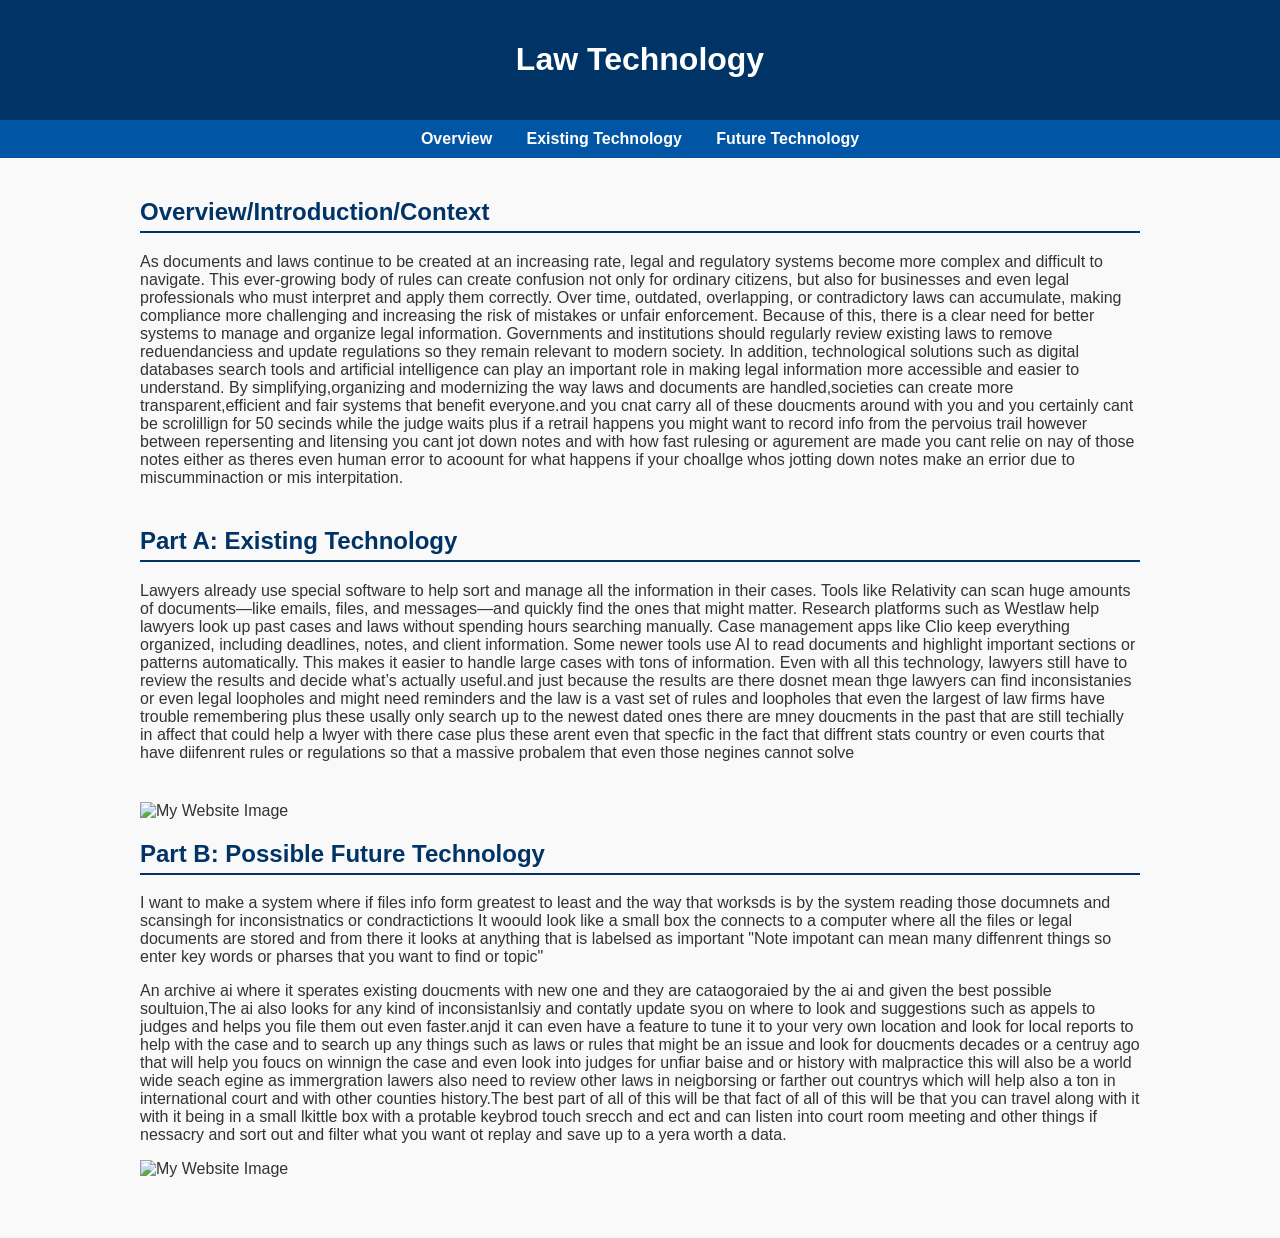
==== commit d2184a28: "save" ====
--- a/index.html
+++ b/index.html
@@ -97,15 +97,18 @@
 
 
     </section>
+    <img src="https://github.com/anthonya3080/sep10-freedom-project/blob/main/pic1.jpeg?raw=true" alt="My Website Image">
+
 
     <section id="future-tech">
         <h2>Part B: Possible Future Technology</h2>
         <p>I want to make a system where if files info form greatest to least and the way that worksds is by the system reading those documnets and scansingh for inconsistnatics or condractictions It woould look like a small box the connects to a computer where all the files or legal documents are stored and from there it looks at anything that is labelsed as important "Note impotant can mean many diffenrent things so enter key words or pharses that you want to find or topic"</p>
 
         <p>An archive ai where it sperates existing doucments with new one and they are cataogoraied by the ai and given the best possible soultuion,The ai also looks for any kind of inconsistanlsiy and contatly update syou on where to look and suggestions such as appels to judges and helps you file them out even faster.anjd it can even have a feature to tune it to your very own location and look for local reports to help with the case and to search up any things such as laws or rules that might be an issue and look for doucments decades or a centruy ago that will help you foucs on winnign the case and even look into judges for unfiar baise and or history with malpractice this will also be a world wide seach egine as immergration lawers also need to review other laws in neigborsing or farther out countrys which will help also a ton in international court and with other counties history.The best part of all of this will be that fact of all of this will be that you can travel along with it with it being in a small lkittle box with a protable keybrod touch srecch and ect and can listen into court room meeting and other things if nessacry and sort out and filter what you want ot replay and save up to a yera worth a data.</p>
-        img
+
         <div class="frame-example">
-    <img src="Screenshot 2026-05-19 6.23.00 AM.png">
+
+            <img src="https://github.com/anthonya3080/sep10-freedom-project/blob/main/Screenshot%202026-05-22%206.19.49%20AM.png?raw=true" alt="My Website Image">
 
         </div>
     </section>
